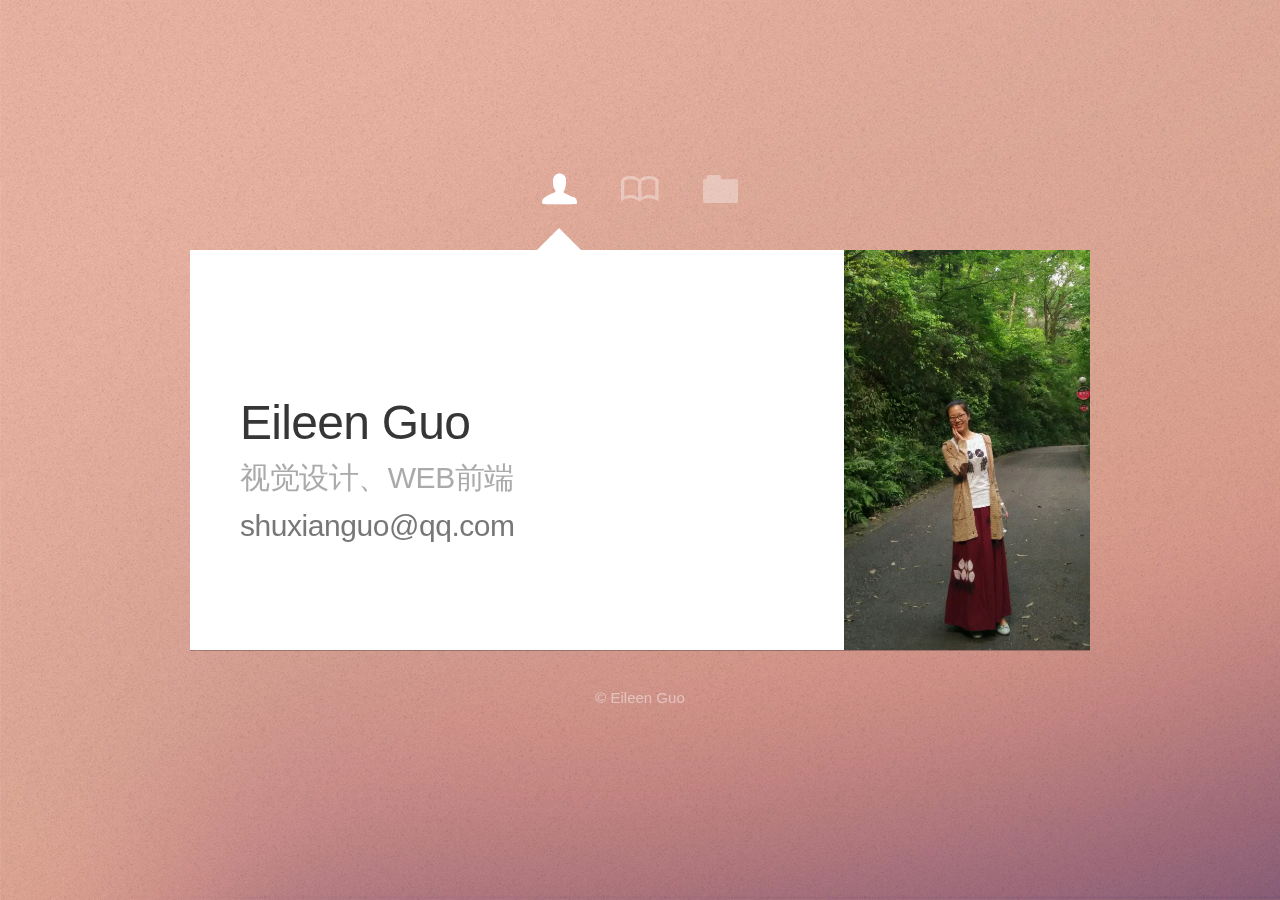
==== index.html @ bfe2725c "a" ====
﻿<!DOCTYPE HTML>
<html>
	<head>
		<title>Eileen Guo</title>
		<meta http-equiv="content-type" content="text/html; charset=utf-8" />
		<meta name="description" content="Eileen Guo" />
		<meta name="keywords" content="Eileen Guo" />
		<script src="js/jquery-1.9.1.min.js"></script>
		<script src="css/5grid/init.js?use=mobile,desktop"></script>
		<script src="js/jquery.formerize-1.1.js"></script>
		<script src="js/init.js"></script>
		<!--<script src="http://cdnjs.cloudflare.com/ajax/libs/jquery-easing/1.3/jquery.easing.min.js"></script>-->
		<script src="js/jquery.easypiechart.min.js"></script>
		<noscript>
			<link rel="stylesheet" href="css/5grid/core.css" />
			<link rel="stylesheet" href="css/5grid/core-desktop.css" />
			<link rel="stylesheet" href="css/5grid/core-1200px.css" />
			<link rel="stylesheet" href="css/5grid/core-noscript.css" />
			<link rel="stylesheet" href="css/style.css" />
			<link rel="stylesheet" href="css/style-desktop.css" />
			<link rel="stylesheet" href="css/noscript.css" />
			
		</noscript>
		<link rel="stylesheet" href="css/style-ext.css" />
		<link rel="stylesheet" href="css/my_style.css" />
		<!--[if lte IE 8]><link rel="stylesheet" href="css/ie8.css" /><![endif]-->
	</head>
	<body class="homepage">

		<!-- Wrapper-->
			<div id="wrapper">
				
				<!-- Nav -->
					<nav id="nav">
						<a href="#me" class="icon icon-user active"><span>个人信息</span></a>
						
						<a href="#skill" class="icon icon-book"><span>专业技能</span></a>
						
						<a href="#work" class="icon icon-folder"><span>作品展示</span></a>
					</nav>

				<!-- Main -->
					<div id="main">
						
						<!-- Me -->
							<article id="me" class="panel">
								<header>
									<h1>Eileen Guo</h1>
									<span class="byline">视觉设计、WEB前端</span>
									<span class="byline1">shuxianguo@qq.com</span>
								</header>
								<a href="#work" class="jumplink pic">
									<!--<span class="jumplink arrow icon icon-right"><span>See my work</span></span>-->
									<img src="images/gsx.png" alt="" />
								</a>
							</article>

						<!-- Skill -->
							<article id="skill" class="panel">
								<header>
									<h2>工具技能</h2>
								</header>
								
								<div class="5grid">
									<div class="row">
										<div class="chart1 pie-chart pie-number easyPieChart" data-percent="90">
											90%
											<div class="chart-desc">
												PS
											</div>
										</div>
										
										<div class="chart3 pie-chart pie-number easyPieChart" data-percent="90">
											80%
											<div class="chart-desc">
												DW
											</div>
										</div>
										
										<div class="chart4 pie-chart pie-number easyPieChart" data-percent="90">
											75%
											<div class="chart-desc">
												Axure
											</div>
										</div>
										
										<div class="chart2 pie-chart pie-number easyPieChart" data-percent="80">
											65%
											<div class="chart-desc">
												AI
											</div>
										</div>
									</div>
								</div>
								
								<header style="margin-top: 50px; margin-bottom: 16px;">
									<h2>语言技能</h2>
								</header>
								
								<div class="5grid">
									<div class="row">
										<ul style="padding-left: 5px;">
											 <li>
												精通HTML+CSS网页布局与设计
											 </li>
											 <li>
												熟悉JQuery
											 </li>
										</ul>
									</div>
								</div>
								
							</article>
							
							<!-- Work --> 
							<article id="work" class="panel">
								<header>
									<h2>作品展示</h2>
								</header>
								<section class="5grid is-gallery">
									
									<div class="row">
										<div class="4u">
											<a href="./my_html/aoyou.html" class="image image-full" target="_blank"><img src="images/aoyou.png" alt=""></a>
											<div class="work_title">旅游网站APP</div>
										</div>
										<div class="4u">
											<a href="./my_html/yinyue.html" class="image image-full" target="_blank"><img src="images/yinyue.png" alt=""></a>
											<div class="work_title">音乐网站APP</div>
										</div>
										<div class="4u">
											<a href="./my_html/zhongqi.html" class="image image-full" target="_blank"><img src="images/zhongqi.png" alt=""></a>
											<div class="work_title">企业网站</div>
										</div>
									</div>
								
									
									
									
									
								</section>
							</article>
							
							<!--
							<article id="email" class="panel">
								<header>
									<h2>Email Me</h2>
								</header>
								<form action="#" method="post">
									<div class="5grid">
										<div class="row">
											<div class="6u">
												<input type="text" class="text" name="name" placeholder="Name" />
											</div>
											<div class="6u">
												<input type="text" class="text" name="email" placeholder="Email" />
											</div>
										</div>
										<div class="row">
											<div class="12u">
												<input type="text" class="text" name="subject" placeholder="Subject" />
											</div>
										</div>
										<div class="row">
											<div class="12u">
												<textarea name="message" placeholder="Message"></textarea>
											</div>
										</div>
										<div class="row">
											<div class="12u">
												<input type="submit" class="button" value="Send Message" />
											</div>
										</div>
									</div>
								</form>
							</article>
							-->

					</div>
		
				<!-- Footer -->
					<div id="footer">
						<ul class="links">
							<li>&copy; Eileen Guo</li>
						</ul>
					</div>
		
			</div>
			
			<script>
				$(function() {
					$('.chart1').easyPieChart({        
						lineWidth: 6,
						lineCap: 'round',
						barColor: '#81e970',
						scaleColor: '#ffffff',
						trackColor: '#ffffff',
						scaleLength: 0,
						trackWidth: 0,
						size: 110
					});  
					
					$('.chart2').easyPieChart({        
						lineWidth: 6,
						lineCap: 'round',
						barColor: '#f46f50',
						scaleColor: '#ffffff',
						trackColor: '#ffffff',
						scaleLength: 0,
						trackWidth: 0,
						size: 110
					}); 

					$('.chart3').easyPieChart({        
						lineWidth: 6,
						lineCap: 'round',
						barColor: '#fab43b',
						scaleColor: '#ffffff',
						trackColor: '#ffffff',
						scaleLength: 0,
						trackWidth: 0,
						size: 110
					}); 
					
					$('.chart4').easyPieChart({        
						lineWidth: 6,
						lineCap: 'round',
						barColor: '#a0eeed',
						scaleColor: '#ffffff',
						trackColor: '#ffffff',
						scaleLength: 0,
						trackWidth: 0,
						size: 110
					}); 
				});
			</script>

	</body>
</html>
---- css/5grid/core.css ----
/*****************************************************************/
/* 5grid 0.4.3 by n33.co | MIT+GPLv2 license licensed            */
/* core.css: Core stylesheet                                     */
/*****************************************************************/

/**************************************************/
/* Resets (by meyerweb.com/eric/tools/css/reset/) */
/**************************************************/

	html, body, div, span, applet, object, iframe, h1, h2, h3, h4, h5, h6, p, blockquote, pre, a, abbr, acronym, address, big, cite, code, del, dfn, em, img, ins, kbd, q, s, samp, small, strike, strong, sub, sup, tt, var, b, u, i, center, dl, dt, dd, ol, ul, li, fieldset, form, label, legend, table, caption, tbody, tfoot, thead, tr, th, td, article, aside, canvas, details, embed, figure, figcaption, footer, header, hgroup, menu, nav, output, ruby, section, summary, time, mark, audio, video {
		margin: 0;
		padding: 0;
		border: 0;
		font-size: 100%;
		font: inherit;
		vertical-align: baseline;
	}

	article, aside, details, figcaption, figure, footer, header, hgroup, menu, nav, section {
		display: block;
	}

	body {
		line-height: 1;
	}

	ol, ul {
		list-style: none;
	}

	blockquote, q {
		quotes: none;
	}

	blockquote:before, blockquote:after, q:before, q:after {
		content: '';
		content: none;
	}

	table {
		border-collapse: collapse;
		border-spacing: 0;
	}

/*********************/
/* Grid              */
/*********************/

	.\35 grid .\31 2u { width: 100%; } .\35 grid .\31 1u { width: 91.5%; } .\35 grid .\31 0u { width: 83%; } .\35 grid .\39 u { width: 74.5%; } .\35 grid .\38 u { width: 66%; } .\35 grid .\37 u { width: 57.5%; } .\35 grid .\36 u { width: 49%; } .\35 grid .\35 u { width: 40.5%; } .\35 grid .\34 u { width: 32%; } .\35 grid .\33 u { width: 23.5%; } .\35 grid .\32 u { width: 15%; } .\35 grid .\31 u { width: 6.5%; }
	
	.\35 grid .\31 u, .\35 grid .\32 u, .\35 grid .\33 u, .\35 grid .\34 u, .\35 grid .\35 u, .\35 grid .\36 u, .\35 grid .\37 u, .\35 grid .\38 u, .\35 grid .\39 u, .\35 grid .\31 0u, .\35 grid .\31 1u, .\35 grid .\31 2u {
		margin: 1% 0 1% 2%;
		float: left;
	}

	.\35 grid:after {
		content: '';
		display: block;
		clear: both;
		height: 0;
	}

	.\35 grid-flush .\31 2u { width: 100% !important; } .\35 grid-flush .\31 1u { width: 91.6666666667% !important; } .\35 grid-flush .\31 0u { width: 83.3333333333% !important; } .\35 grid-flush .\39 u { width: 75% !important; } .\35 grid-flush .\38 u { width: 66.6666666667% !important; } .\35 grid-flush .\37 u { width: 58.3333333333% !important; } .\35 grid-flush .\36 u { width: 50% !important; } .\35 grid-flush .\35 u { width: 41.6666666667% !important; } .\35 grid-flush .\34 u { width: 33.3333333333% !important; } .\35 grid-flush .\33 u { width: 25% !important; } .\35 grid-flush .\32 u { width: 16.6666666667% !important; } .\35 grid-flush .\31 u { width: 8.3333333333% !important; }

	.\35 grid-flush .\31 u, .\35 grid-flush .\32 u, .\35 grid-flush .\33 u, .\35 grid-flush .\34 u, .\35 grid-flush .\35 u, .\35 grid-flush .\36 u, .\35 grid-flush .\37 u, .\35 grid-flush .\38 u, .\35 grid-flush .\39 u, .\35 grid-flush .\31 0u, .\35 grid-flush .\31 1u, .\35 grid-flush .\31 2u {
		margin: 0 !important;
	}

	.do-5grid .do-12u { width: 100%; } .do-5grid .do-11u { width: 91.5%; } .do-5grid .do-10u { width: 83%; } .do-5grid .do-9u { width: 74.5%; } .do-5grid .do-8u { width: 66%; } .do-5grid .do-7u { width: 57.5%; } .do-5grid .do-6u { width: 49%; } .do-5grid .do-5u { width: 40.5%; } .do-5grid .do-4u { width: 32%; } .do-5grid .do-3u { width: 23.5%; } .do-5grid .do-2u { width: 15%; } .do-5grid .do-1u { width: 6.5%; }
	
	.do-5grid .do-1u, .do-5grid .do-2u, .do-5grid .do-3u, .do-5grid .do-4u, .do-5grid .do-5u, .do-5grid .do-6u, .do-5grid .do-7u, .do-5grid .do-8u, .do-5grid .do-9u, .do-5grid .do-10u, .do-5grid .do-11u, .do-5grid .do-12u {
		margin: 1% 0 1% 2%;
		float: left;
	}

	.do-5grid:after {
		content: '';
		display: block;
		clear: both;
		height: 0;
	}

	.do-5grid-flush .do-12u { width: 100%; } .do-5grid-flush .do-11u { width: 91.6666666667%; } .do-5grid-flush .do-10u { width: 83.3333333333%; } .do-5grid-flush .do-9u { width: 75%; } .do-5grid-flush .do-8u { width: 66.6666666667%; } .do-5grid-flush .do-7u { width: 58.3333333333%; } .do-5grid-flush .do-6u { width: 50%; } .do-5grid-flush .do-5u { width: 41.6666666667%; } .do-5grid-flush .do-4u { width: 33.3333333333%; } .do-5grid-flush .do-3u { width: 25%; } .do-5grid-flush .do-2u { width: 16.6666666667%; } .do-5grid-flush .do-1u { width: 8.3333333333%; }

	.do-5grid-flush .do-1u, .do-5grid-flush .do-2u, .do-5grid-flush .do-3u, .do-5grid-flush .do-4u, .do-5grid-flush .do-5u, .do-5grid-flush .do-6u, .do-5grid-flush .do-7u, .do-5grid-flush .do-8u, .do-5grid-flush .do-9u, .do-5grid-flush .do-10u, .do-5grid-flush .do-11u, .do-5grid-flush .do-12u {
		margin: 0 !important;
	}

/*********************/
/* Mobile            */
/*********************/

	#mobileUI-site-titlebar {
		text-align: center;
	}
	
	#mobileUI-site-nav-opener {
		top: 0;
		left: 0;
	}
	
	#mobileUI-site-nav {
	}

		#mobileUI-site-nav-inner {
		}
	
		.mobileUI-site-nav-link {
			display: block;
		}
	
		.mobileUI-site-nav-link .indent-1 { display: inline-block; width: 1em; }
		.mobileUI-site-nav-link .indent-2 { display: inline-block; width: 2em; }
		.mobileUI-site-nav-link .indent-3 { display: inline-block; width: 3em; }
		.mobileUI-site-nav-link .indent-4 { display: inline-block; width: 4em; }
		.mobileUI-site-nav-link .indent-5 { display: inline-block; width: 5em; }
		.mobileUI-site-nav-link .indent-6 { display: inline-block; width: 6em; }
		.mobileUI-site-nav-link .indent-7 { display: inline-block; width: 7em; }
		.mobileUI-site-nav-link .indent-8 { display: inline-block; width: 8em; }
		.mobileUI-site-nav-link .indent-9 { display: inline-block; width: 9em; }
		.mobileUI-site-nav-link .indent-10 { display: inline-block; width: 10em; }
---- css/5grid/core-desktop.css ----
/*****************************************************************/
/* 5grid 0.4.3 by n33.co | MIT+GPLv2 license licensed            */
/* core-desktop.css: Core (desktop) stylesheet                   */
/*****************************************************************/

.\35 grid .row:after { content: ''; display: block; clear: both; height: 0; } 
.\35 grid .row > :first-child { margin-left: 0; } 
.\35 grid .row:first-child > * { margin-top: 0; } 
.\35 grid .row:last-child > * { margin-bottom: 0; }
.\35 grid .offset-1u:first-child { margin-left: 8.5% !important; } 
.\35 grid .offset-2u:first-child { margin-left: 17% !important; } 
.\35 grid .offset-3u:first-child { margin-left: 25.5% !important; } 
.\35 grid .offset-4u:first-child { margin-left: 34% !important; } 
.\35 grid .offset-5u:first-child { margin-left: 42.5% !important; } 
.\35 grid .offset-6u:first-child { margin-left: 51% !important; } 
.\35 grid .offset-7u:first-child { margin-left: 59.5% !important; } 
.\35 grid .offset-8u:first-child { margin-left: 68% !important; } 
.\35 grid .offset-9u:first-child { margin-left: 76.5% !important; } 
.\35 grid .offset-10u:first-child { margin-left: 85% !important; } 
.\35 grid .offset-11u:first-child { margin-left: 93.5% !important; } 
.\35 grid .offset-1u { margin-left: 10.5% !important; } 
.\35 grid .offset-2u { margin-left: 19% !important; } 
.\35 grid .offset-3u { margin-left: 27.5% !important; } 
.\35 grid .offset-s { margin-left: 36% !important; } 
.\35 grid .offset-5u { margin-left: 44.5% !important; } 
.\35 grid .offset-6u { margin-left: 53% !important; } 
.\35 grid .offset-7u { margin-left: 61.5% !important; } 
.\35 grid .offset-8u { margin-left: 70% !important; } 
.\35 grid .offset-9u { margin-left: 78.5% !important; } 
.\35 grid .offset-10u { margin-left: 87% !important; } 
.\35 grid .offset-11u { margin-left: 95.5% !important; }
---- css/5grid/core-1200px.css ----
/*****************************************************************/
/* 5grid 0.4.3 by n33.co | MIT+GPLv2 license licensed            */
/* core-1200px.css: 1200px                                       */
/*****************************************************************/

/*********************/
/* 1200px            */
/*********************/

	.\35 grid-layout {
		width: 1200px;
		margin: 0 auto;
	}
---- css/5grid/core-noscript.css ----
/*****************************************************************/
/* 5grid 0.4.3 by n33.co | MIT+GPLv2 license licensed            */
/* noscript-1000px.css: Kludgey noscript stylesheet              */
/*****************************************************************/

/*********************/
/* Base Grid         */
/*********************/

	.\35 grid-layout .\31 2u { width: 100%; } 
	.\35 grid-layout .\31 1u { width: 91.5%; } 
	.\35 grid-layout .\31 0u { width: 83%; } 
	.\35 grid-layout .\39 u { width: 74.5%; } 
	.\35 grid-layout .\38 u { width: 66%; }
	.\35 grid-layout .\37 u { width: 57.5%; } 
	.\35 grid-layout .\36 u { width: 49%; } 
	.\35 grid-layout .\35 u { width: 40.5%; } 
	.\35 grid-layout .\34 u { width: 32%; } 
	.\35 grid-layout .\33 u { width: 23.5%; } 
	.\35 grid-layout .\32 u { width: 15%; } 
	.\35 grid-layout .\31 u { width: 6.5%; }

	.\35 grid-layout .\31 u, .\35 grid-layout .\32 u, .\35 grid-layout .\33 u, .\35 grid-layout .\34 u, .\35 grid-layout .\35 u, .\35 grid-layout .\36 u, .\35 grid-layout .\37 u, .\35 grid-layout .\38 u, .\35 grid-layout .\39 u, .\35 grid-layout .\31 0u, .\35 grid-layout .\31 1u, .\35 grid-layout .\31 2u {
		margin: 1% 0 1% 2%;
		float: left;
	}

	.\35 grid-layout:after {
		content: '';
		display: block;
		clear: both;
		height: 0;
	}

/*********************/
/* Desktop           */
/*********************/

	.\35 grid-layout .row:after { content: ''; display: block; clear: both; height: 0; } 
	.\35 grid-layout .row > :first-child { margin-left: 0; } 
	.\35 grid-layout .row:first-child > * { margin-top: 0; } 
	.\35 grid-layout .row:last-child > * { margin-bottom: 0; }
	.\35 grid-layout .offset-1u:first-child { margin-left: 8.5% !important; } 
	.\35 grid-layout .offset-2u:first-child { margin-left: 17% !important; } 
	.\35 grid-layout .offset-3u:first-child { margin-left: 25.5% !important; } 
	.\35 grid-layout .offset-4u:first-child { margin-left: 34% !important; } 
	.\35 grid-layout .offset-5u:first-child { margin-left: 42.5% !important; } 
	.\35 grid-layout .offset-6u:first-child { margin-left: 51% !important; } 
	.\35 grid-layout .offset-7u:first-child { margin-left: 59.5% !important; } 
	.\35 grid-layout .offset-8u:first-child { margin-left: 68% !important; } 
	.\35 grid-layout .offset-9u:first-child { margin-left: 76.5% !important; } 
	.\35 grid-layout .offset-10u:first-child { margin-left: 85% !important; } 
	.\35 grid-layout .offset-11u:first-child { margin-left: 93.5% !important; } 
	.\35 grid-layout .offset-1u { margin-left: 10.5% !important; } 
	.\35 grid-layout .offset-2u { margin-left: 19% !important; } 
	.\35 grid-layout .offset-3u { margin-left: 27.5% !important; } 
	.\35 grid-layout .offset-4u { margin-left: 36% !important; } 
	.\35 grid-layout .offset-5u { margin-left: 44.5% !important; } 
	.\35 grid-layout .offset-6u { margin-left: 53% !important; } 
	.\35 grid-layout .offset-7u { margin-left: 61.5% !important; } 
	.\35 grid-layout .offset-8u { margin-left: 70% !important; } 
	.\35 grid-layout .offset-9u { margin-left: 78.5% !important; } 
	.\35 grid-layout .offset-10u { margin-left: 87% !important; } 
	.\35 grid-layout .offset-11u { margin-left: 95.5% !important; }
---- css/style.css ----
/*
	Astral 1.0 
*/

@charset 'UTF-8';

@font-face
{
    font-family: 'LigatureSymbols';
    src: url('fonts/LigatureSymbols-2.11.eot');
    src: url('fonts/LigatureSymbols-2.11.eot?#iefix') format('embedded-opentype'),
         url('fonts/LigatureSymbols-2.11.woff') format('woff'),
         url('fonts/LigatureSymbols-2.11.ttf') format('truetype'),
         url('fonts/LigatureSymbols-2.11.svg#LigatureSymbols') format('svg');
    font-weight: normal;
    font-style: normal;
}

/*********************************************************************************/
/* Basic                                                                         */
/*********************************************************************************/

	*
	{
		-moz-box-sizing: border-box;
		-webkit-box-sizing: border-box;
		-o-box-sizing: border-box;
		-ms-box-sizing: border-box;
		box-sizing: border-box;
	}

	body
	{
		/*
			Fallback for browsers that don't support pseudo elements.
		*/

		background: url('images/bg.jpg');
	}

		body:before
		{
			content: '';
			position: fixed;
			left: 0;
			top: 0;
			width: 100%;
			height: 100%;
			z-index: -1;

			/*
				Default background is a weird gradient so I've set it to stretch to
				100% in both directions. If you replace it with a photo or something,
				set background-size to "cover".
			*/

			background: url('images/bg.jpg');
			background-size: 100% 100%;
		}

		/*
			The pseudo element below applies a noise pattern to the background image. It's
			meant to help mask blurriness, but you can remove it if you don't like it.
		*/

		body:after
		{
			content: '';
			position: fixed;
			left: 0;
			top: 0;
			width: 100%;
			height: 100%;
			background: url('images/overlay.png');
			z-index: -1;
		}
	
	body, input, textarea
	{
		font-family: 'Source Sans Pro', sans-serif;
		font-weight: 300;
		color: #777;
	}
	
	strong, b
	{
		font-weight: 400;
		color: #363636;
	}

	h1, h2, h3, h4,h5, h6
	{
		font-weight: 400;
		color: #363636;
	}
	
	blockquote
	{
		border-left: solid 0.5em #ddd;
		padding: 1em 0 1em 2em;
		font-style: italic;
	}
	
	em, i
	{
		font-style: italic;
	}
	
	hr
	{
		border: 0;
		border-top: solid 1px #ddd;
		padding: 1.5em 0 0 0;
		margin: 1.75em 0 0 0;
	}
	
	sub
	{
		position: relative;
		top: 0.5em;
		font-size: 0.8em;
	}
	
	sup
	{
		position: relative;
		top: -0.5em;
		font-size: 0.8em;
	}
	
	table
	{
		width: 100%;
	}
	
	table.style1
	{
		width: 100%;
	}
	
		table.style1 tbody tr:nth-child(2n+2)
		{
			background: #f4f4f4;
		}
		
		table.style1 td
		{
			padding: 0.5em 1em 0.5em 1em;
		}
		
		table.style1 th
		{
			text-align: left;
			font-weight: 400;
			padding: 0.5em 1em 0.5em 1em;
		}
	
		table.style1 thead
		{
			background: #222222;
			color: #fff;
		}
		
		table.style1 tfoot
		{
			background: #eee;
		}
		
		table.style1 tbody
		{
		}

	form
	{
	}
	
		form input.text,
		form select,
		form textarea
		{
			border: 0;
			background: #f0f0f0;
			padding: 0.65em;
			width: 100%;
		}

		form input.button,
		form input.text,
		form select,
		form textarea
		{
			-webkit-appearance: none;
		}
		
		form textarea
		{
			height: 15em;
		}
		
		form input:focus,
		form select:focus,
		form textarea:focus
		{
			background: #f5f5f5;
		}

		form ::-webkit-input-placeholder
		{
			color: #999;
		}

		form :-moz-placeholder
		{
			color: #999;
		}

		form ::-moz-placeholder
		{
			color: #999;
		}

		form :-ms-input-placeholder
		{
			color: #999;
		}		

	br.clear
	{
		clear: both;
	}
	
	p, ul, ol, dl, table, blockquote, form
	{
		margin-bottom: 2em;
	}
	
	section,
	article
	{
		margin-bottom: 3em;
	}
	
	section > :last-child,
	article > :last-child
	{
		margin-bottom: 0;
	}

	section:last-child,
	article:last-child
	{
		margin-bottom: 0;
	}

	.image
	{
		display: inline-block;
	}
	
		.image img
		{
			display: block;
			width: 100%;
			border: 1px solid #f0f0f0;
		}

	.image-full
	{
		display: block;
		width: 100%;
		margin: 0 0 2em 0;
	}
	
	.image-left
	{
		float: left;
		margin: 0 2em 2em 0;
	}
	
	.image-centered
	{
		display: block;
		margin: 0 0 2em 0;
	}

		.image-centered img
		{
			margin: 0 auto;
			width: auto;
		}
		
	.button
	{
		display: inline-block;
		background-color: #222222;
		color: #fff;
		border: 0;
		cursor: pointer;
		outline: 0;
		-moz-transition: background-color .25s ease-in-out;
		-webkit-transition: background-color .25s ease-in-out;
		-o-transition: background-color .25s ease-in-out;
		-ms-transition: background-color .25s ease-in-out;
		transition: background-color .25s ease-in-out;
	}

		.button:hover
		{
			background-color: #333333;
		}
		
		.button:active
		{
			background-color: #444444;
		}
	
		.button-alt
		{
			background-color: #777777;
		}

			.button-alt:hover
			{
				background-color: #888888;
			}
			
			.button-alt:active
			{
				background-color: #999999;
			}
	
		.button-small
		{
		}
		
		.button-big
		{
		}
		
		.button-huge
		{
		}

	ul.style1
	{
		list-style: disc;
		padding-left: 1em;
	}
	
		ul.style1 li
		{
			padding-left: 0.5em;
		}
	
	ul.links
	{
	}
	
		ul.links li
		{
			display: inline-block;
		}

			ul.links li:before
			{
				display: inline;
				content: '\2022';
				opacity: 0.5;
			}
		
			ul.links li:first-child:before
			{
				display: none;
			}
		
	ol.style1
	{
		list-style: decimal;
		padding-left: 1.25em;
	}

		ol.style1 li
		{
			padding-left: 0.25em;
		}

	.byline
	{
		display: block;
		color: #aaa;
	}
	
	.icon
	{
		text-decoration: none;
	}

		.icon:before
		{
			text-decoration: none;
			padding-right: 0.25em;
			font-family: 'LigatureSymbols';
			-webkit-text-rendering: optimizeLegibility;
			-moz-text-rendering: optimizeLegibility;
			-ms-text-rendering: optimizeLegibility;
			-o-text-rendering: optimizeLegibility;
			text-rendering: optimizeLegibility;
			-webkit-font-smoothing: antialiased;
			-moz-font-smoothing: antialiased;
			-ms-font-smoothing: antialiased;
			-o-font-smoothing: antialiased;
			font-smoothing: antialiased;
			-webkit-font-feature-settings: "liga" 1, "dlig" 1;
			-moz-font-feature-settings: "liga=1, dlig=1";
			-ms-font-feature-settings: "liga" 1, "dlig" 1;
			-o-font-feature-settings: "liga" 1, "dlig" 1;
			font-feature-settings: "liga" 1, "dlig" 1;
		}

/*********************************************************************************/
/* Icons                                                                         */
/*********************************************************************************/

	/*
		These are powered by the kickass Ligature Symbols font by
		Kazuyuki Motoyama (@kudakurage). I've already added styles for
		a pretty good set of icons, but the font actually has WAYYYY
		more (including icons for many other accounts and services).
		To add them to Astral, go here to look up the unicode for
		the icon you want to use:
		
		http://kudakurage.com/ligature_symbols/
	
		Then simply add the CSS for it in this format:
		
		.icon-(name):before		{ content: '(unicode)'; }
	*/
	
	.icon-album:before			{ content: '\E002'; }
	.icon-book:before			{ content: '\E020'; }
	.icon-comment:before		{ content: '\E034'; }
	.icon-file:before			{ content: '\E048'; }
	.icon-folder:before			{ content: '\E04c'; }
	.icon-info:before			{ content: '\E075'; }
	.icon-mail:before			{ content: '\E08a'; }
	.icon-notify:before			{ content: '\E097'; }
	.icon-right:before			{ content: '\E112'; }
	.icon-share:before			{ content: '\E118'; }
	.icon-tilemenu:before		{ content: '\E12a'; }
	.icon-user:before			{ content: '\E137'; }
	
	.icon-dribbble:before		{ content: '\E03f'; }
	.icon-facebook:before		{ content: '\E047'; }
	.icon-google:before			{ content: '\E05a'; }
	.icon-linkedin:before		{ content: '\E083'; }
	.icon-tumblr:before			{ content: '\E03f'; }
	.icon-twitter:before		{ content: '\E12f'; }
		
/*********************************************************************************/
/* Nav                                                                           */
/*********************************************************************************/
	
	#nav
	{
	}
	
		#nav a
		{
			position: relative;
			display: inline-block;
			color: #fff;
			width: 1em;
			height: 1em;
			line-height: 0.9em;
		}

			#nav a.icon:before
			{
				padding-right: 0;
			}
		
/*********************************************************************************/
/* Panels                                                                        */
/*********************************************************************************/

	#main
	{
		position: relative;
		overflow: hidden;
	}

	.panel
	{
		position: relative;
	}

	/* Me */
	
		#me
		{
		}
		
			#me .pic
			{
				position: relative;
				display: block;
			}

				/*
					The pseudo element below applies a noise pattern to the "me" image. It's
					meant to help mask blurriness, but you can remove it if you don't like it.
				*/
			
				#me .pic:before
				{
					content: '';
					position: absolute;
					top: 0;
					left: 0;
					background: url('images/overlay.png');
					width: 100%;
					height: 100%;
					z-index: 1;
				}

/*********************************************************************************/
/* Footer                                                                        */
/*********************************************************************************/

	#footer
	{
		color: #ccc;
		color: rgba(255,255,255,0.45);
	}
	
		#footer a
		{
			color: #ddd;
			color: rgba(255,255,255,0.65);
			-moz-transition: color .25s ease-in-out;
			-webkit-transition: color .25s ease-in-out;
			-o-transition: color .25s ease-in-out;
			-ms-transition: color .25s ease-in-out;
			transition: color .25s ease-in-out;
		}
		
		#footer a:hover
		{
			color: rgba(255,255,255,1.0);
		}
---- css/style-desktop.css ----
/*
	Astral 1.0 
*/

/*********************************************************************************/
/* Basic                                                                         */
/*********************************************************************************/

	html
	{
		width: 100%;
		height: 100%;
	}

	body
	{
		width: 100%;
		min-height: 100%;
		overflow-y: scroll;
		min-width: 1000px;
	}

	body, input, textarea
	{
		font-size: 14pt;
		line-height: 1.75em;
	}
	
	h1
	{
		font-size: 2.4em;
		letter-spacing: -0.015em;
	}

	h2
	{
		font-size: 1.8em;
		letter-spacing: -0.015em;
	}
	
	h3, h4, h5, h6
	{
		font-size: 1.25em;
		letter-spacing: -0.015em;
	}
	
	header
	{
		margin: 0 0 1.5em 0;
	}

	ul.links
	{
	}
	
		ul.links li
		{
		}

			ul.links li:before
			{
				padding: 0 0.75em 0 0.75em;
			}

	.button
	{
		padding: 0.7em 1.5em 0.7em 1.5em;
	}

		.button-small
		{
			font-size: 0.75em;
		}
		
		.button-big
		{
			font-size: 1.25em;
			padding: 0.5em 1.25em 0.5em 1.25em;
		}
		
		.button-huge
		{
			font-size: 1.5em;
			padding: 0.5em 1.25em 0.5em 1.25em;
		}

	.byline
	{
		margin: 0.5em 0 0 0;
	}

	.is-gallery
	{
	}
	
		.is-gallery .image
		{
			margin: 0;
		}
		
/*********************************************************************************/
/* Wrapper                                                                       */
/*********************************************************************************/
			
	#wrapper
	{
		width: 45em;
		margin: 0 auto;
		opacity: 0.00001;
	}

		#wrapper.tall
		{
			padding-bottom: 6em;
		}
	
/*********************************************************************************/
/* Nav                                                                           */
/*********************************************************************************/
	
	#nav
	{
		text-align: center;
		height: 4.25em;
		cursor: default;
	}
	
		#nav a
		{
			font-size: 2.5em;
			margin: 0 0.25em 0 0.25em;
			opacity: 0.35;
			outline: 0;
		}

			#nav a:after
			{
				content: '';
				display: block;
				position: absolute;
				left: 50%;
				bottom: -0.75em;
				margin-left: -0.5em;
				border-bottom: solid 0em #fff;
				border-left: solid 0.5em transparent;
				border-right: solid 0.5em transparent;
				-moz-transition: border-bottom-width .25s ease-in-out;
				-webkit-transition: border-bottom-width .25s ease-in-out;
				-o-transition: border-bottom-width .25s ease-in-out;
				-ms-transition: border-bottom-width .25s ease-in-out;
				transition: border-bottom-width .25s ease-in-out;
			}
		
			#nav a span
			{
				display: block;
				position: absolute;
				background: #222222;
				color: #fff;
				top: -2.75em;
				font-size: 0.3em;
				height: 2.25em;
				line-height: 2.25em;
				left: 50%;
				opacity: 0;
				
				/* Labels not wide enough? Increase its width below and set margin-left to ((width / 2) * -1) */
				width: 5.5em;
				margin-left: -2.75em;
			}
			
				#nav a span:after
				{
					content: '';
					display: block;
					position: absolute;
					bottom: -0.4em;
					left: 50%;
					margin-left: -0.6em;
					border-top: solid 0.6em #222222;
					border-left: solid 0.6em transparent;
					border-right: solid 0.6em transparent;
				}

			#nav a:hover
			{
				opacity: 1.0;
			}

				#nav a:hover span
				{
					opacity: 1.0;
				}	
			
			#nav a.active
			{
				opacity: 1.0;
			}

				#nav a.active:after
				{
					border-bottom-width: 0.5em;
				}
			
/*********************************************************************************/
/* Panels                                                                        */
/*********************************************************************************/

	#main
	{
		width: 45em;
		background: #fff;
		box-shadow: 0px 1px 0px 0px rgba(0,0,0,0.25);
	}

	.panel
	{
		padding: 3.5em 2.5em 3.5em 2.5em;
		position: absolute;
		top: 0;
		left: 0;
		width: 45em;
	}
	
	/* Me */
	
		#me
		{
			padding: 0;
			height: 20em;
		}
		
			#me .pic
			{
				display: block;
				position: absolute;
				right: -1px;
				top: 0;
				height: 100%;
				text-decoration: none;
			}
			
				#me .pic img
				{
					position: relative;
					display: block;
					height: 100%;
				}
			
				#me .pic .arrow
				{
					display: block;
					position: absolute;
					right: 0;
					top: 50%;
					margin-top: -1.375em;
					width: 2.75em;
					height: 2.75em;
					background: #000;
					background: rgba(0,0,0,0.75);
					color: #fff;
					text-align: center;
					line-height: 2.75em;
					font-size: 1.5em;
					z-index: 1;
					-moz-transition: width .15s ease-in-out, padding-right .15s ease-in-out;
					-webkit-transition: width .15s ease-in-out, padding-right .15s ease-in-out;
					-o-transition: width .15s ease-in-out, padding-right .15s ease-in-out;
					-ms-transition: width .15s ease-in-out, padding-right .15s ease-in-out;
					transition: width .15s ease-in-out, padding-right .15s ease-in-out;
				}

					#me .pic .arrow:before
					{
						padding-right: 0;
					}
			
					#me .pic .arrow span
					{
						display: block;
						text-indent: -9999em;
					}
				
					#me .pic:hover .arrow
					{
						width: 3em;
						padding-right: 0.25em;
					}
			
			#me header
			{
				position: absolute;
				left: 0;
				top: 0;
				width: 100%;
				height: 100%;
				margin-left: 2.5em;
			}
			
			#me h1
			{
				position: absolute;
				left: 0;
				bottom: 52.5%;
				margin: 0;
			}
			
			#me .byline
			{
				position: absolute;
				left: 0;
				top: 52.5%;
				font-size: 1.5em;
				letter-spacing: -0.015em;
				margin-top: 0;
			}
			
			#me .byline1
			{
				position: absolute;
				left: 0;
				top: 64.5%;
				font-size: 1.5em;
				letter-spacing: -0.015em;
				margin-top: 0;
			}

/*********************************************************************************/
/* Footer                                                                        */
/*********************************************************************************/

	#footer
	{
		text-align: center;
		padding: 2em 0 0 0;
		font-size: 0.75em;
	}
---- css/noscript.css ----
/*
	Astral 1.0 
*/

/*********************************************************************************/
/* Wrapper                                                                       */
/*********************************************************************************/
			
	#wrapper
	{
		opacity: 1.0;
	}

/*********************************************************************************/
/* Nav                                                                           */
/*********************************************************************************/
	
	#nav
	{
		margin-top: 4em;
	}
	
		#nav a
		{
			opacity: 1.0;
		}

			#nav a:before,
			#nav a:after
			{
				display: none;
			}
		
			#nav a span
			{
				top: 0;
				opacity: 1.0;
			}
			
				#nav a span:after
				{
					display: none;
				}

/*********************************************************************************/
/* Panels                                                                        */
/*********************************************************************************/

	#main
	{
		background: none;
		box-shadow: none;
	}

	.panel
	{
		position: relative;
		background: #fff;
		box-shadow: 0px 1px 0px 0px rgba(0,0,0,0.25);
	}
---- css/style-ext.css ----
/*skill extension*/
.pie-number {
	font-size: 1.5em;
	font-weight: 100;
	letter-spacing: -0.05em;
	color: #bbbbbb;
}

.easyPieChart {
	position: relative;
	text-align: center;
	margin: 5px 20px 27px;
	line-height: 110px;
}

.easyPieChart canvas {
	position: absolute;
	top: 0;
	left: 0;
}

.easyPieChart .chart-desc {
	position: absolute;
	top: 110px;
	left: 0;
	width: 110px;
	text-align: center;
	line-height: 60px;
}

.pie-chart{
	float: left;
	height: 130px;
	width: 110px;
}

.pie-chart:after {
	clear: both;
}

/*work extension*/
.work-part-title{
	border-bottom: 1px solid #f0f0f0;
	padding-bottom: 6px;
	margin-bottom: 8px;
	text-align: center;
	color: #444;
	font-size: 24px;
	font-weight: 400;
	letter-spacing: -0.015em;
}
---- css/my_style.css ----
.work_title{ text-align:center;}
.pad{ padding-top:12px 0;}
.pad{ padding:12px 0;}
---- css/ie8.css ----
/*
	Astral 1.0 
*/

/*********************************************************************************/
/* Basic                                                                         */
/*********************************************************************************/

	body
	{
		background: #e0a391;
	}

		body:before,
		body:after
		{
			display: none;
		}

/*********************************************************************************/
/* Nav                                                                           */
/*********************************************************************************/
	
	#nav
	{
	}
	
		#nav a
		{
		}
		
			#nav a span
			{
				display: none;
			}
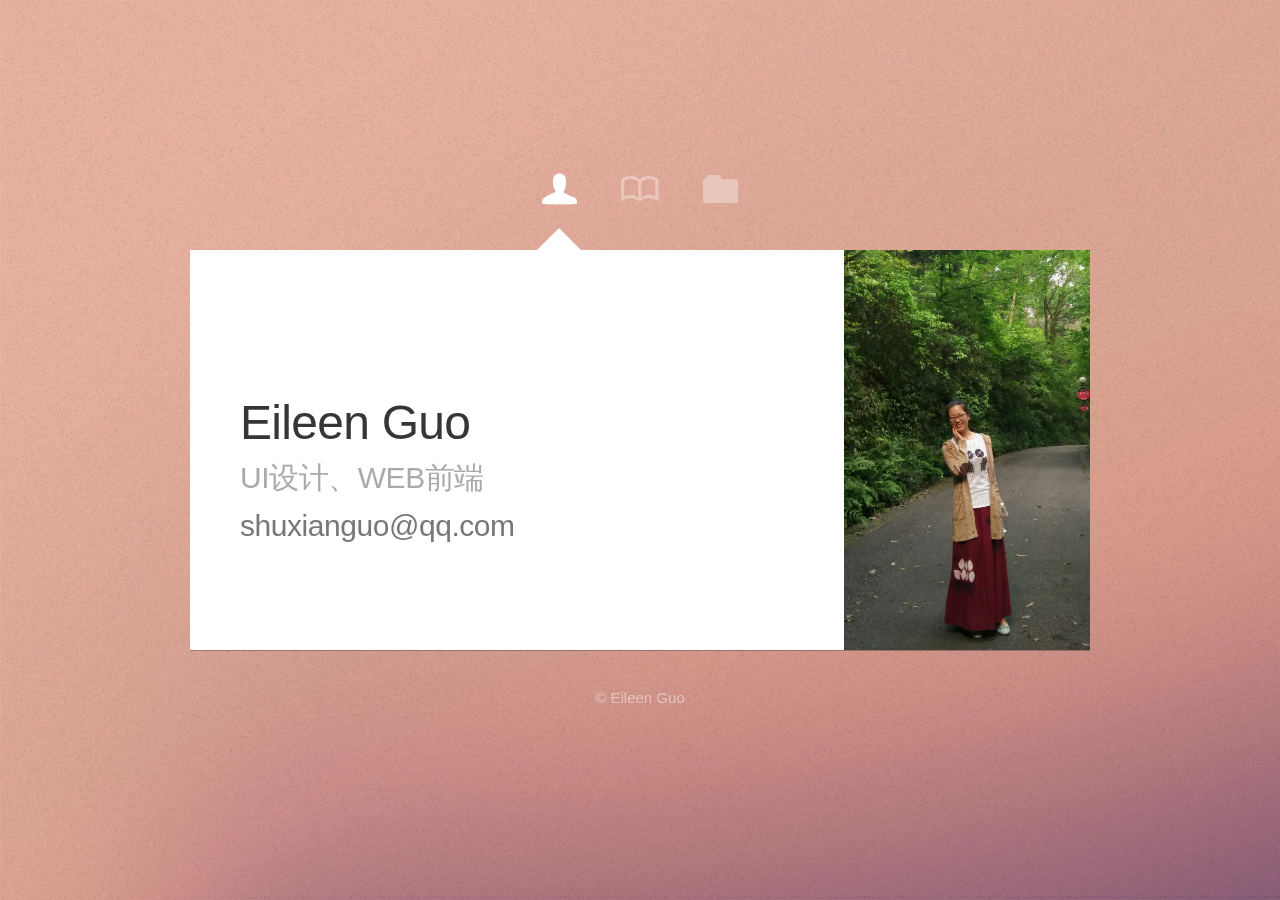
==== commit 9c5ec002: "上传" ====
--- a/index.html
+++ b/index.html
@@ -46,7 +46,7 @@
 							<article id="me" class="panel">
 								<header>
 									<h1>Eileen Guo</h1>
-									<span class="byline">视觉设计、WEB前端</span>
+									<span class="byline">UI设计、WEB前端</span>
 									<span class="byline1">shuxianguo@qq.com</span>
 								</header>
 								<a href="#work" class="jumplink pic">
@@ -70,21 +70,21 @@
 											</div>
 										</div>
 										
-										<div class="chart3 pie-chart pie-number easyPieChart" data-percent="90">
+										<div class="chart3 pie-chart pie-number easyPieChart" data-percent="80">
 											80%
 											<div class="chart-desc">
 												DW
 											</div>
 										</div>
 										
-										<div class="chart4 pie-chart pie-number easyPieChart" data-percent="90">
+										<div class="chart4 pie-chart pie-number easyPieChart" data-percent="75">
 											75%
 											<div class="chart-desc">
 												Axure
 											</div>
 										</div>
 										
-										<div class="chart2 pie-chart pie-number easyPieChart" data-percent="80">
+										<div class="chart2 pie-chart pie-number easyPieChart" data-percent="65">
 											65%
 											<div class="chart-desc">
 												AI
@@ -101,7 +101,7 @@
 									<div class="row">
 										<ul style="padding-left: 5px;">
 											 <li>
-												精通HTML+CSS网页布局与设计
+												熟练使用HTML+CSS进行网页布局与设计
 											 </li>
 											 <li>
 												熟悉JQuery
@@ -120,15 +120,29 @@
 								<section class="5grid is-gallery">
 									
 									<div class="row">
-										<div class="4u">
+                                    
+                                    	<div class="5u" style="width:49%">
+											<a href="./my_html/xiangce.html" class="image image-full" target="_blank"><img src="images/xiangce.png" alt=""></a>
+											<div class="work_title">时间相册</div>
+										</div>
+                                        
+										<div class="5u" style="width:49%">
 											<a href="./my_html/aoyou.html" class="image image-full" target="_blank"><img src="images/aoyou.png" alt=""></a>
-											<div class="work_title">旅游网站APP</div>
-										</div>
-										<div class="4u">
+											<div class="work_title">旅游APP</div>
+										</div>
+										
+                                        
+									</div>
+                                    
+                                    <div class="row">
+                                    
+                                    	
+                                        
+										<div class="5u" style="width:49%">
 											<a href="./my_html/yinyue.html" class="image image-full" target="_blank"><img src="images/yinyue.png" alt=""></a>
-											<div class="work_title">音乐网站APP</div>
-										</div>
-										<div class="4u">
+											<div class="work_title">音乐APP</div>
+										</div>
+										<div class="5u" style="width:49%">
 											<a href="./my_html/zhongqi.html" class="image image-full" target="_blank"><img src="images/zhongqi.png" alt=""></a>
 											<div class="work_title">企业网站</div>
 										</div>
--- a/css/my_style.css
+++ b/css/my_style.css
@@ -1,4 +1,5 @@
 .work_title{ text-align:center;}
 .pad{ padding-top:12px 0;}
 .pad{ padding:12px 0;}
+.tra{ text-decoration:none;}
 
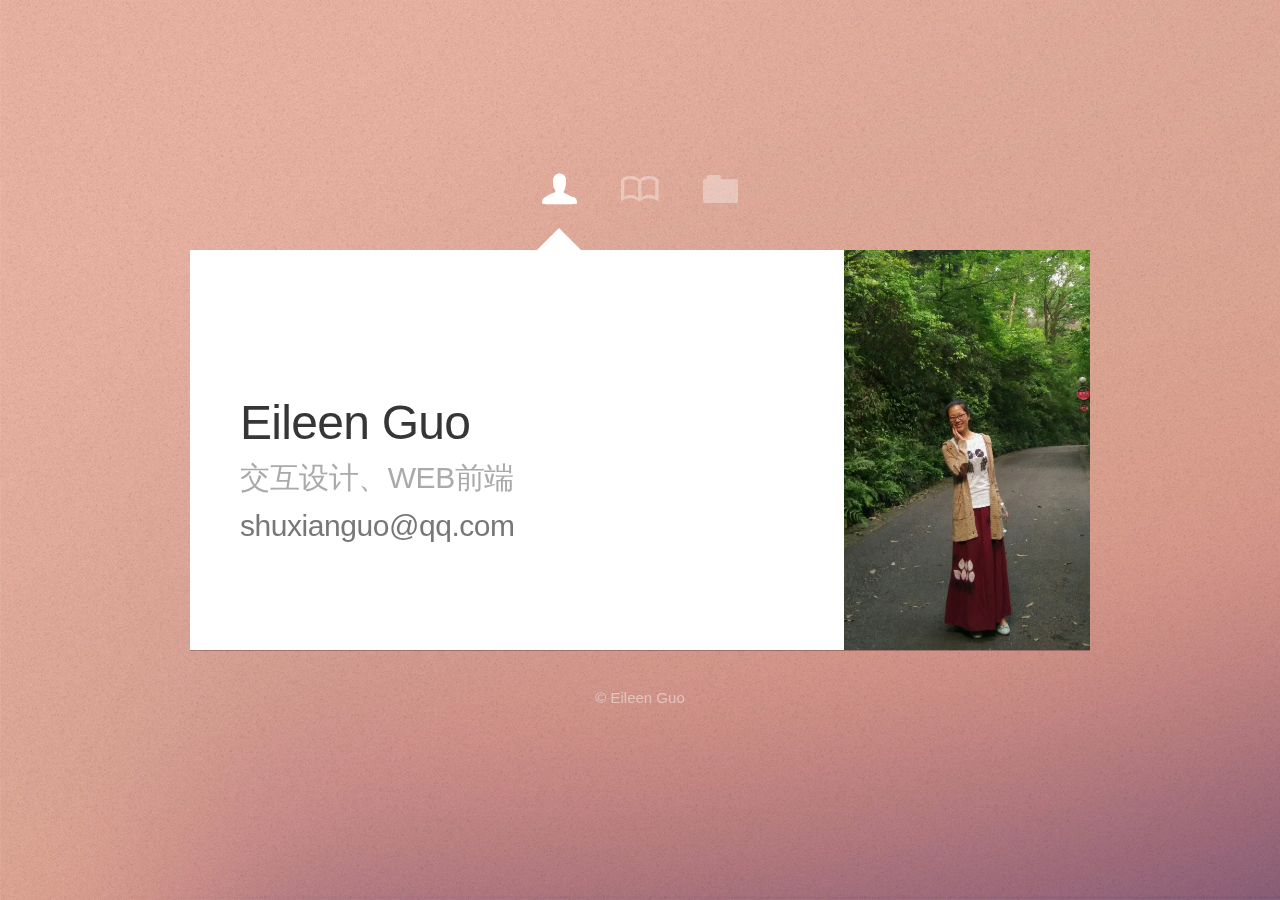
==== commit 86e2e12d: "a" ====
--- a/index.html
+++ b/index.html
@@ -46,7 +46,7 @@
 							<article id="me" class="panel">
 								<header>
 									<h1>Eileen Guo</h1>
-									<span class="byline">UI设计、WEB前端</span>
+									<span class="byline">交互设计、WEB前端</span>
 									<span class="byline1">shuxianguo@qq.com</span>
 								</header>
 								<a href="#work" class="jumplink pic">
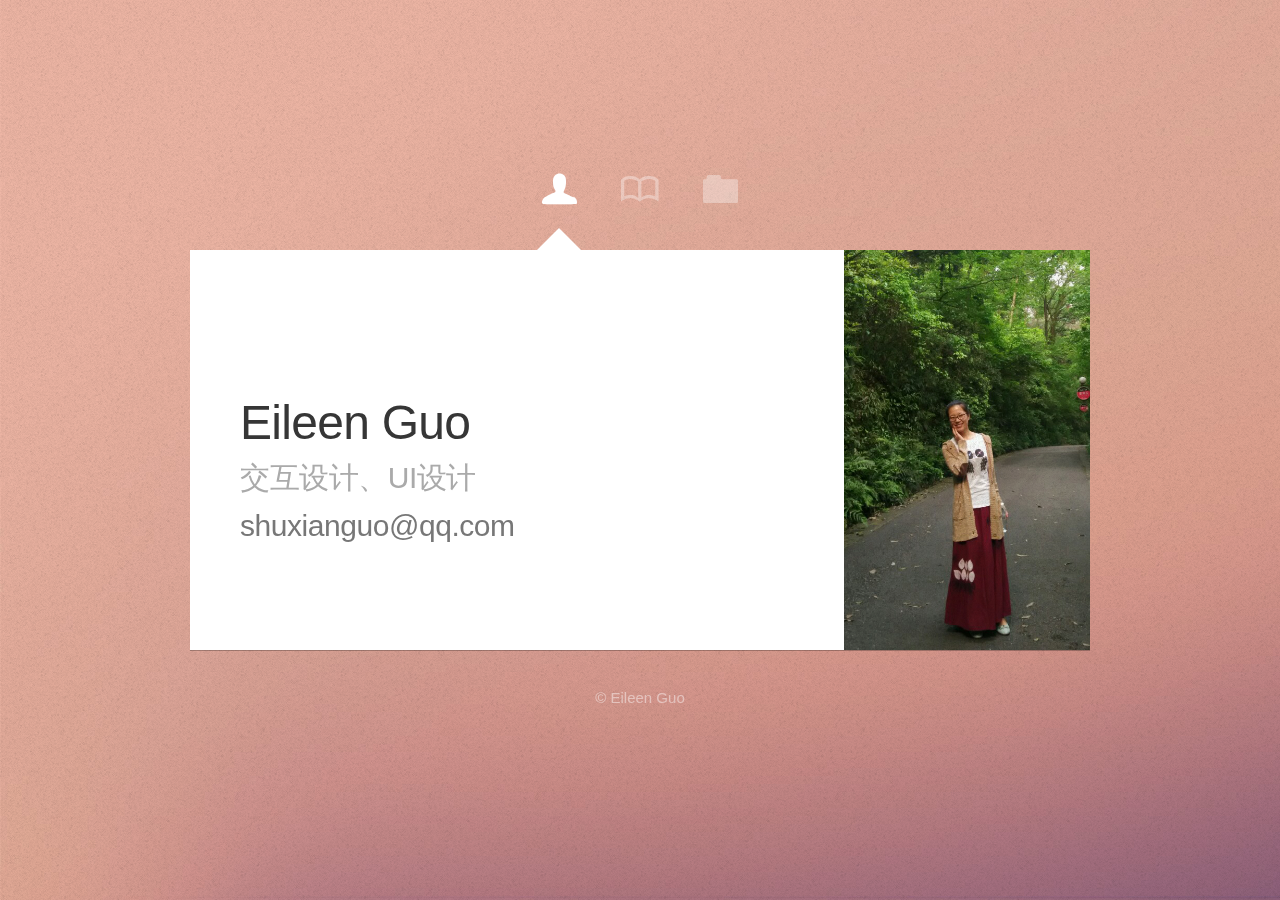
==== commit 8b7173f3: "gengxin" ====
--- a/index.html
+++ b/index.html
@@ -46,7 +46,7 @@
 							<article id="me" class="panel">
 								<header>
 									<h1>Eileen Guo</h1>
-									<span class="byline">交互设计、WEB前端</span>
+									<span class="byline">交互设计、UI设计</span>
 									<span class="byline1">shuxianguo@qq.com</span>
 								</header>
 								<a href="#work" class="jumplink pic">
@@ -125,11 +125,11 @@
 											<a href="./my_html/xiangce.html" class="image image-full" target="_blank"><img src="images/xiangce.png" alt=""></a>
 											<div class="work_title">时间相册</div>
 										</div>
-                                        
-										<div class="5u" style="width:49%">
-											<a href="./my_html/aoyou.html" class="image image-full" target="_blank"><img src="images/aoyou.png" alt=""></a>
-											<div class="work_title">旅游APP</div>
-										</div>
+                                        <div class="5u" style="width:49%">
+											<a href="./my_html/zhongqi.html" class="image image-full" target="_blank"><img src="images/zhongqi.png" alt=""></a>
+											<div class="work_title">企业网站</div>
+										</div>
+										
 										
                                         
 									</div>
@@ -137,15 +137,15 @@
                                     <div class="row">
                                     
                                     	
-                                        
+                                        <div class="5u" style="width:49%">
+											<a href="./my_html/aoyou.html" class="image image-full" target="_blank"><img src="images/aoyou.png" alt=""></a>
+											<div class="work_title">旅游APP</div>
+										</div>
 										<div class="5u" style="width:49%">
 											<a href="./my_html/yinyue.html" class="image image-full" target="_blank"><img src="images/yinyue.png" alt=""></a>
 											<div class="work_title">音乐APP</div>
 										</div>
-										<div class="5u" style="width:49%">
-											<a href="./my_html/zhongqi.html" class="image image-full" target="_blank"><img src="images/zhongqi.png" alt=""></a>
-											<div class="work_title">企业网站</div>
-										</div>
+										
 									</div>
 								
 									
